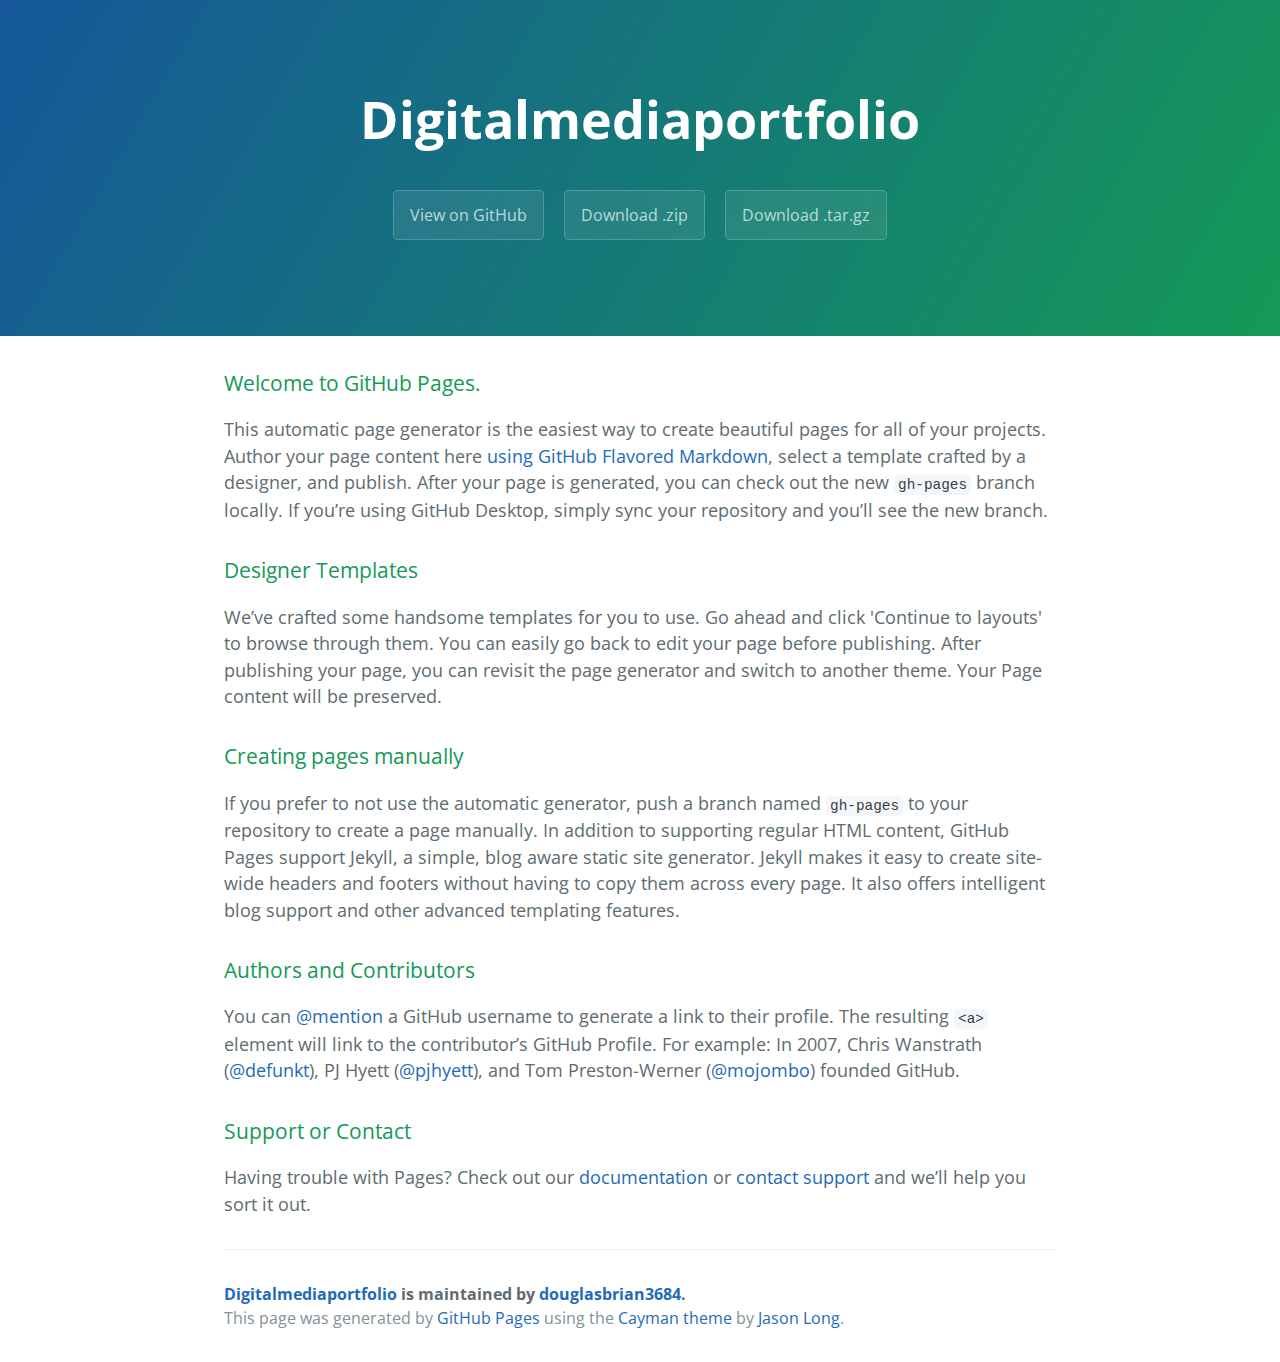
==== index.html @ 7946573d "Create gh-pages branch via GitHub" ====
<!DOCTYPE html>
<html lang="en-us">
  <head>
    <meta charset="UTF-8">
    <title>Digitalmediaportfolio by douglasbrian3684</title>
    <meta name="viewport" content="width=device-width, initial-scale=1">
    <link rel="stylesheet" type="text/css" href="stylesheets/normalize.css" media="screen">
    <link href='https://fonts.googleapis.com/css?family=Open+Sans:400,700' rel='stylesheet' type='text/css'>
    <link rel="stylesheet" type="text/css" href="stylesheets/stylesheet.css" media="screen">
    <link rel="stylesheet" type="text/css" href="stylesheets/github-light.css" media="screen">
  </head>
  <body>
    <section class="page-header">
      <h1 class="project-name">Digitalmediaportfolio</h1>
      <h2 class="project-tagline"></h2>
      <a href="https://github.com/douglasbrian3684/DigitalMediaPortfolio" class="btn">View on GitHub</a>
      <a href="https://github.com/douglasbrian3684/DigitalMediaPortfolio/zipball/master" class="btn">Download .zip</a>
      <a href="https://github.com/douglasbrian3684/DigitalMediaPortfolio/tarball/master" class="btn">Download .tar.gz</a>
    </section>

    <section class="main-content">
      <h3>
<a id="welcome-to-github-pages" class="anchor" href="#welcome-to-github-pages" aria-hidden="true"><span aria-hidden="true" class="octicon octicon-link"></span></a>Welcome to GitHub Pages.</h3>

<p>This automatic page generator is the easiest way to create beautiful pages for all of your projects. Author your page content here <a href="https://guides.github.com/features/mastering-markdown/">using GitHub Flavored Markdown</a>, select a template crafted by a designer, and publish. After your page is generated, you can check out the new <code>gh-pages</code> branch locally. If you’re using GitHub Desktop, simply sync your repository and you’ll see the new branch.</p>

<h3>
<a id="designer-templates" class="anchor" href="#designer-templates" aria-hidden="true"><span aria-hidden="true" class="octicon octicon-link"></span></a>Designer Templates</h3>

<p>We’ve crafted some handsome templates for you to use. Go ahead and click 'Continue to layouts' to browse through them. You can easily go back to edit your page before publishing. After publishing your page, you can revisit the page generator and switch to another theme. Your Page content will be preserved.</p>

<h3>
<a id="creating-pages-manually" class="anchor" href="#creating-pages-manually" aria-hidden="true"><span aria-hidden="true" class="octicon octicon-link"></span></a>Creating pages manually</h3>

<p>If you prefer to not use the automatic generator, push a branch named <code>gh-pages</code> to your repository to create a page manually. In addition to supporting regular HTML content, GitHub Pages support Jekyll, a simple, blog aware static site generator. Jekyll makes it easy to create site-wide headers and footers without having to copy them across every page. It also offers intelligent blog support and other advanced templating features.</p>

<h3>
<a id="authors-and-contributors" class="anchor" href="#authors-and-contributors" aria-hidden="true"><span aria-hidden="true" class="octicon octicon-link"></span></a>Authors and Contributors</h3>

<p>You can <a href="https://help.github.com/articles/basic-writing-and-formatting-syntax/#mentioning-users-and-teams" class="user-mention">@mention</a> a GitHub username to generate a link to their profile. The resulting <code>&lt;a&gt;</code> element will link to the contributor’s GitHub Profile. For example: In 2007, Chris Wanstrath (<a href="https://github.com/defunkt" class="user-mention">@defunkt</a>), PJ Hyett (<a href="https://github.com/pjhyett" class="user-mention">@pjhyett</a>), and Tom Preston-Werner (<a href="https://github.com/mojombo" class="user-mention">@mojombo</a>) founded GitHub.</p>

<h3>
<a id="support-or-contact" class="anchor" href="#support-or-contact" aria-hidden="true"><span aria-hidden="true" class="octicon octicon-link"></span></a>Support or Contact</h3>

<p>Having trouble with Pages? Check out our <a href="https://help.github.com/pages">documentation</a> or <a href="https://github.com/contact">contact support</a> and we’ll help you sort it out.</p>

      <footer class="site-footer">
        <span class="site-footer-owner"><a href="https://github.com/douglasbrian3684/DigitalMediaPortfolio">Digitalmediaportfolio</a> is maintained by <a href="https://github.com/douglasbrian3684">douglasbrian3684</a>.</span>

        <span class="site-footer-credits">This page was generated by <a href="https://pages.github.com">GitHub Pages</a> using the <a href="https://github.com/jasonlong/cayman-theme">Cayman theme</a> by <a href="https://twitter.com/jasonlong">Jason Long</a>.</span>
      </footer>

    </section>

  
  </body>
</html>
---- stylesheets/stylesheet.css ----
* {
  box-sizing: border-box; }

body {
  padding: 0;
  margin: 0;
  font-family: "Open Sans", "Helvetica Neue", Helvetica, Arial, sans-serif;
  font-size: 16px;
  line-height: 1.5;
  color: #606c71; }

a {
  color: #1e6bb8;
  text-decoration: none; }
  a:hover {
    text-decoration: underline; }

.btn {
  display: inline-block;
  margin-bottom: 1rem;
  color: rgba(255, 255, 255, 0.7);
  background-color: rgba(255, 255, 255, 0.08);
  border-color: rgba(255, 255, 255, 0.2);
  border-style: solid;
  border-width: 1px;
  border-radius: 0.3rem;
  transition: color 0.2s, background-color 0.2s, border-color 0.2s; }
  .btn + .btn {
    margin-left: 1rem; }

.btn:hover {
  color: rgba(255, 255, 255, 0.8);
  text-decoration: none;
  background-color: rgba(255, 255, 255, 0.2);
  border-color: rgba(255, 255, 255, 0.3); }

@media screen and (min-width: 64em) {
  .btn {
    padding: 0.75rem 1rem; } }

@media screen and (min-width: 42em) and (max-width: 64em) {
  .btn {
    padding: 0.6rem 0.9rem;
    font-size: 0.9rem; } }

@media screen and (max-width: 42em) {
  .btn {
    display: block;
    width: 100%;
    padding: 0.75rem;
    font-size: 0.9rem; }
    .btn + .btn {
      margin-top: 1rem;
      margin-left: 0; } }

.page-header {
  color: #fff;
  text-align: center;
  background-color: #159957;
  background-image: linear-gradient(120deg, #155799, #159957); }

@media screen and (min-width: 64em) {
  .page-header {
    padding: 5rem 6rem; } }

@media screen and (min-width: 42em) and (max-width: 64em) {
  .page-header {
    padding: 3rem 4rem; } }

@media screen and (max-width: 42em) {
  .page-header {
    padding: 2rem 1rem; } }

.project-name {
  margin-top: 0;
  margin-bottom: 0.1rem; }

@media screen and (min-width: 64em) {
  .project-name {
    font-size: 3.25rem; } }

@media screen and (min-width: 42em) and (max-width: 64em) {
  .project-name {
    font-size: 2.25rem; } }

@media screen and (max-width: 42em) {
  .project-name {
    font-size: 1.75rem; } }

.project-tagline {
  margin-bottom: 2rem;
  font-weight: normal;
  opacity: 0.7; }

@media screen and (min-width: 64em) {
  .project-tagline {
    font-size: 1.25rem; } }

@media screen and (min-width: 42em) and (max-width: 64em) {
  .project-tagline {
    font-size: 1.15rem; } }

@media screen and (max-width: 42em) {
  .project-tagline {
    font-size: 1rem; } }

.main-content :first-child {
  margin-top: 0; }
.main-content img {
  max-width: 100%; }
.main-content h1, .main-content h2, .main-content h3, .main-content h4, .main-content h5, .main-content h6 {
  margin-top: 2rem;
  margin-bottom: 1rem;
  font-weight: normal;
  color: #159957; }
.main-content p {
  margin-bottom: 1em; }
.main-content code {
  padding: 2px 4px;
  font-family: Consolas, "Liberation Mono", Menlo, Courier, monospace;
  font-size: 0.9rem;
  color: #383e41;
  background-color: #f3f6fa;
  border-radius: 0.3rem; }
.main-content pre {
  padding: 0.8rem;
  margin-top: 0;
  margin-bottom: 1rem;
  font: 1rem Consolas, "Liberation Mono", Menlo, Courier, monospace;
  color: #567482;
  word-wrap: normal;
  background-color: #f3f6fa;
  border: solid 1px #dce6f0;
  border-radius: 0.3rem; }
  .main-content pre > code {
    padding: 0;
    margin: 0;
    font-size: 0.9rem;
    color: #567482;
    word-break: normal;
    white-space: pre;
    background: transparent;
    border: 0; }
.main-content .highlight {
  margin-bottom: 1rem; }
  .main-content .highlight pre {
    margin-bottom: 0;
    word-break: normal; }
.main-content .highlight pre, .main-content pre {
  padding: 0.8rem;
  overflow: auto;
  font-size: 0.9rem;
  line-height: 1.45;
  border-radius: 0.3rem; }
.main-content pre code, .main-content pre tt {
  display: inline;
  max-width: initial;
  padding: 0;
  margin: 0;
  overflow: initial;
  line-height: inherit;
  word-wrap: normal;
  background-color: transparent;
  border: 0; }
  .main-content pre code:before, .main-content pre code:after, .main-content pre tt:before, .main-content pre tt:after {
    content: normal; }
.main-content ul, .main-content ol {
  margin-top: 0; }
.main-content blockquote {
  padding: 0 1rem;
  margin-left: 0;
  color: #819198;
  border-left: 0.3rem solid #dce6f0; }
  .main-content blockquote > :first-child {
    margin-top: 0; }
  .main-content blockquote > :last-child {
    margin-bottom: 0; }
.main-content table {
  display: block;
  width: 100%;
  overflow: auto;
  word-break: normal;
  word-break: keep-all; }
  .main-content table th {
    font-weight: bold; }
  .main-content table th, .main-content table td {
    padding: 0.5rem 1rem;
    border: 1px solid #e9ebec; }
.main-content dl {
  padding: 0; }
  .main-content dl dt {
    padding: 0;
    margin-top: 1rem;
    font-size: 1rem;
    font-weight: bold; }
  .main-content dl dd {
    padding: 0;
    margin-bottom: 1rem; }
.main-content hr {
  height: 2px;
  padding: 0;
  margin: 1rem 0;
  background-color: #eff0f1;
  border: 0; }

@media screen and (min-width: 64em) {
  .main-content {
    max-width: 64rem;
    padding: 2rem 6rem;
    margin: 0 auto;
    font-size: 1.1rem; } }

@media screen and (min-width: 42em) and (max-width: 64em) {
  .main-content {
    padding: 2rem 4rem;
    font-size: 1.1rem; } }

@media screen and (max-width: 42em) {
  .main-content {
    padding: 2rem 1rem;
    font-size: 1rem; } }

.site-footer {
  padding-top: 2rem;
  margin-top: 2rem;
  border-top: solid 1px #eff0f1; }

.site-footer-owner {
  display: block;
  font-weight: bold; }

.site-footer-credits {
  color: #819198; }

@media screen and (min-width: 64em) {
  .site-footer {
    font-size: 1rem; } }

@media screen and (min-width: 42em) and (max-width: 64em) {
  .site-footer {
    font-size: 1rem; } }

@media screen and (max-width: 42em) {
  .site-footer {
    font-size: 0.9rem; } }
---- stylesheets/github-light.css ----
/*
   Copyright 2014 GitHub Inc.

   Licensed under the Apache License, Version 2.0 (the "License");
   you may not use this file except in compliance with the License.
   You may obtain a copy of the License at

       http://www.apache.org/licenses/LICENSE-2.0

   Unless required by applicable law or agreed to in writing, software
   distributed under the License is distributed on an "AS IS" BASIS,
   WITHOUT WARRANTIES OR CONDITIONS OF ANY KIND, either express or implied.
   See the License for the specific language governing permissions and
   limitations under the License.

*/

.pl-c /* comment */ {
  color: #969896;
}

.pl-c1      /* constant, markup.raw, meta.diff.header, meta.module-reference, meta.property-name, support, support.constant, support.variable, variable.other.constant */,
.pl-s .pl-v /* string variable */ {
  color: #0086b3;
}

.pl-e  /* entity */,
.pl-en /* entity.name */ {
  color: #795da3;
}

.pl-s .pl-s1 /* string source */,
.pl-smi      /* storage.modifier.import, storage.modifier.package, storage.type.java, variable.other, variable.parameter.function */ {
  color: #333;
}

.pl-ent /* entity.name.tag */ {
  color: #63a35c;
}

.pl-k /* keyword, storage, storage.type */ {
  color: #a71d5d;
}

.pl-pds              /* punctuation.definition.string, string.regexp.character-class */,
.pl-s                /* string */,
.pl-s .pl-pse .pl-s1 /* string punctuation.section.embedded source */,
.pl-sr               /* string.regexp */,
.pl-sr .pl-cce       /* string.regexp constant.character.escape */,
.pl-sr .pl-sra       /* string.regexp string.regexp.arbitrary-repitition */,
.pl-sr .pl-sre       /* string.regexp source.ruby.embedded */ {
  color: #183691;
}

.pl-v /* variable */ {
  color: #ed6a43;
}

.pl-id /* invalid.deprecated */ {
  color: #b52a1d;
}

.pl-ii /* invalid.illegal */ {
  background-color: #b52a1d;
  color: #f8f8f8;
}

.pl-sr .pl-cce /* string.regexp constant.character.escape */ {
  color: #63a35c;
  font-weight: bold;
}

.pl-ml /* markup.list */ {
  color: #693a17;
}

.pl-mh        /* markup.heading */,
.pl-mh .pl-en /* markup.heading entity.name */,
.pl-ms        /* meta.separator */ {
  color: #1d3e81;
  font-weight: bold;
}

.pl-mq /* markup.quote */ {
  color: #008080;
}

.pl-mi /* markup.italic */ {
  color: #333;
  font-style: italic;
}

.pl-mb /* markup.bold */ {
  color: #333;
  font-weight: bold;
}

.pl-md /* markup.deleted, meta.diff.header.from-file */ {
  background-color: #ffecec;
  color: #bd2c00;
}

.pl-mi1 /* markup.inserted, meta.diff.header.to-file */ {
  background-color: #eaffea;
  color: #55a532;
}

.pl-mdr /* meta.diff.range */ {
  color: #795da3;
  font-weight: bold;
}

.pl-mo /* meta.output */ {
  color: #1d3e81;
}
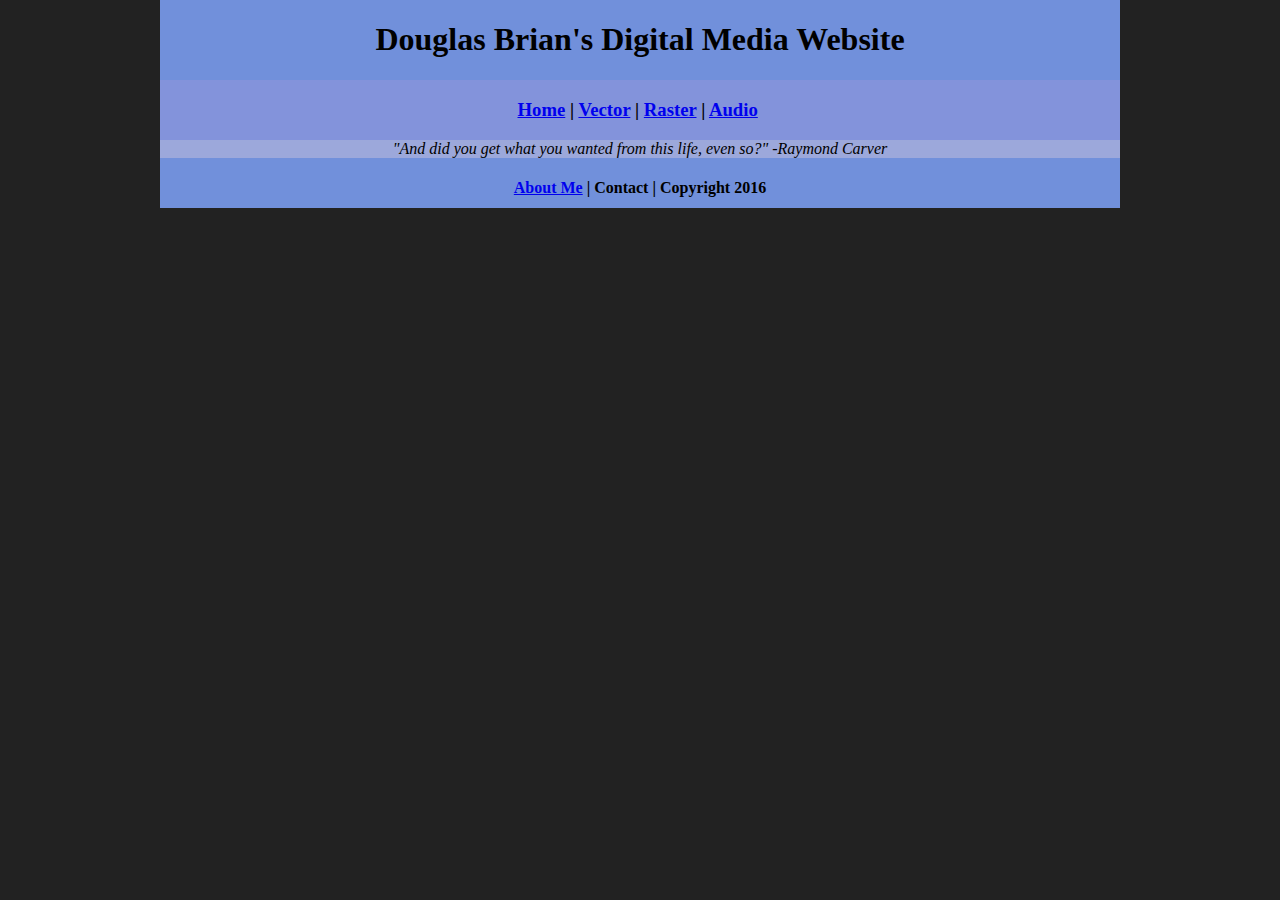
==== commit a217058d: "Added file..." ====
--- a/index.html
+++ b/index.html
@@ -1,57 +1,23 @@
 <!DOCTYPE html>
-<html lang="en-us">
-  <head>
-    <meta charset="UTF-8">
-    <title>Digitalmediaportfolio by douglasbrian3684</title>
-    <meta name="viewport" content="width=device-width, initial-scale=1">
-    <link rel="stylesheet" type="text/css" href="stylesheets/normalize.css" media="screen">
-    <link href='https://fonts.googleapis.com/css?family=Open+Sans:400,700' rel='stylesheet' type='text/css'>
-    <link rel="stylesheet" type="text/css" href="stylesheets/stylesheet.css" media="screen">
-    <link rel="stylesheet" type="text/css" href="stylesheets/github-light.css" media="screen">
-  </head>
-  <body>
-    <section class="page-header">
-      <h1 class="project-name">Digitalmediaportfolio</h1>
-      <h2 class="project-tagline"></h2>
-      <a href="https://github.com/douglasbrian3684/DigitalMediaPortfolio" class="btn">View on GitHub</a>
-      <a href="https://github.com/douglasbrian3684/DigitalMediaPortfolio/zipball/master" class="btn">Download .zip</a>
-      <a href="https://github.com/douglasbrian3684/DigitalMediaPortfolio/tarball/master" class="btn">Download .tar.gz</a>
-    </section>
-
-    <section class="main-content">
-      <h3>
-<a id="welcome-to-github-pages" class="anchor" href="#welcome-to-github-pages" aria-hidden="true"><span aria-hidden="true" class="octicon octicon-link"></span></a>Welcome to GitHub Pages.</h3>
-
-<p>This automatic page generator is the easiest way to create beautiful pages for all of your projects. Author your page content here <a href="https://guides.github.com/features/mastering-markdown/">using GitHub Flavored Markdown</a>, select a template crafted by a designer, and publish. After your page is generated, you can check out the new <code>gh-pages</code> branch locally. If you’re using GitHub Desktop, simply sync your repository and you’ll see the new branch.</p>
-
-<h3>
-<a id="designer-templates" class="anchor" href="#designer-templates" aria-hidden="true"><span aria-hidden="true" class="octicon octicon-link"></span></a>Designer Templates</h3>
-
-<p>We’ve crafted some handsome templates for you to use. Go ahead and click 'Continue to layouts' to browse through them. You can easily go back to edit your page before publishing. After publishing your page, you can revisit the page generator and switch to another theme. Your Page content will be preserved.</p>
-
-<h3>
-<a id="creating-pages-manually" class="anchor" href="#creating-pages-manually" aria-hidden="true"><span aria-hidden="true" class="octicon octicon-link"></span></a>Creating pages manually</h3>
-
-<p>If you prefer to not use the automatic generator, push a branch named <code>gh-pages</code> to your repository to create a page manually. In addition to supporting regular HTML content, GitHub Pages support Jekyll, a simple, blog aware static site generator. Jekyll makes it easy to create site-wide headers and footers without having to copy them across every page. It also offers intelligent blog support and other advanced templating features.</p>
-
-<h3>
-<a id="authors-and-contributors" class="anchor" href="#authors-and-contributors" aria-hidden="true"><span aria-hidden="true" class="octicon octicon-link"></span></a>Authors and Contributors</h3>
-
-<p>You can <a href="https://help.github.com/articles/basic-writing-and-formatting-syntax/#mentioning-users-and-teams" class="user-mention">@mention</a> a GitHub username to generate a link to their profile. The resulting <code>&lt;a&gt;</code> element will link to the contributor’s GitHub Profile. For example: In 2007, Chris Wanstrath (<a href="https://github.com/defunkt" class="user-mention">@defunkt</a>), PJ Hyett (<a href="https://github.com/pjhyett" class="user-mention">@pjhyett</a>), and Tom Preston-Werner (<a href="https://github.com/mojombo" class="user-mention">@mojombo</a>) founded GitHub.</p>
-
-<h3>
-<a id="support-or-contact" class="anchor" href="#support-or-contact" aria-hidden="true"><span aria-hidden="true" class="octicon octicon-link"></span></a>Support or Contact</h3>
-
-<p>Having trouble with Pages? Check out our <a href="https://help.github.com/pages">documentation</a> or <a href="https://github.com/contact">contact support</a> and we’ll help you sort it out.</p>
-
-      <footer class="site-footer">
-        <span class="site-footer-owner"><a href="https://github.com/douglasbrian3684/DigitalMediaPortfolio">Digitalmediaportfolio</a> is maintained by <a href="https://github.com/douglasbrian3684">douglasbrian3684</a>.</span>
-
-        <span class="site-footer-credits">This page was generated by <a href="https://pages.github.com">GitHub Pages</a> using the <a href="https://github.com/jasonlong/cayman-theme">Cayman theme</a> by <a href="https://twitter.com/jasonlong">Jason Long</a>.</span>
-      </footer>
-
-    </section>
-
-  
-  </body>
-</html>
+<html class="homePage">
+<head>
+	<!-- This is a comment! Text here will be ignored by the browser. -->
+	<meta charset="UTF-8">
+	<title>My Portfolio</title>
+	<link href="myCSS.css" rel="stylesheet" type="text/css">
+</head>
+<body>
+<div class="container">
+  <div class="header">
+    <h1>Douglas Brian's Digital Media Website</h1>
+  </div>
+  <div class="nav">
+    <h3><a href="index.html">Home</a> | <a href="../Digital Media/Vector/vectorgraphics.html">Vector</a> | <a href="../Digital Media/Raster/raster.html">Raster</a> | <a href="../Digital Media/Audio/audio.html">Audio</a>&nbsp;</h3>
+  <strong> Home</strong></div>
+  <div class="content"><em>"And did you get what you wanted from this life, even so?" -Raymond Carver </em></div>
+  <div class="footer">
+    <h4><a href="../Digital Media/about me.html">About Me</a> | Contact | Copyright 2016</h4>
+  </div>
+</div>
+</body>
+</html>--- a/myCSS.css
+++ b/myCSS.css
@@ -0,0 +1,47 @@
+@charset "UTF-8";
+/* This is a comment! Text here will be ignored by the browser. */
+body {
+	margin: 0 auto;
+	font:Gotham, "Helvetica Neue", Helvetica, Arial, sans-serif
+}
+.homePage {
+	background: #222222;
+}
+.container {
+	width: 960px;
+	margin: 0 auto;
+}
+.header {
+	background: #7190DB;
+	text-align: center;
+	margin: 0px;
+	padding: 5;
+	float: left;
+	width: 100%;
+	height: 80px;
+	
+}
+.nav {
+	background: #8393DB;
+	margin: 0px;
+	padding: 5;
+	float: left;
+	width: 100%;
+	height: 60px;
+	text-align: center;
+}
+.content {
+	background: #9CA8DB;
+	margin: 0px;
+	float: left;
+	width: 100%;
+	text-align: center;
+}
+.footer {
+	background: #7190DB;
+	margin: 0px;
+	float: left;
+	width: 100%;
+	height: 50px;
+	text-align: center;
+}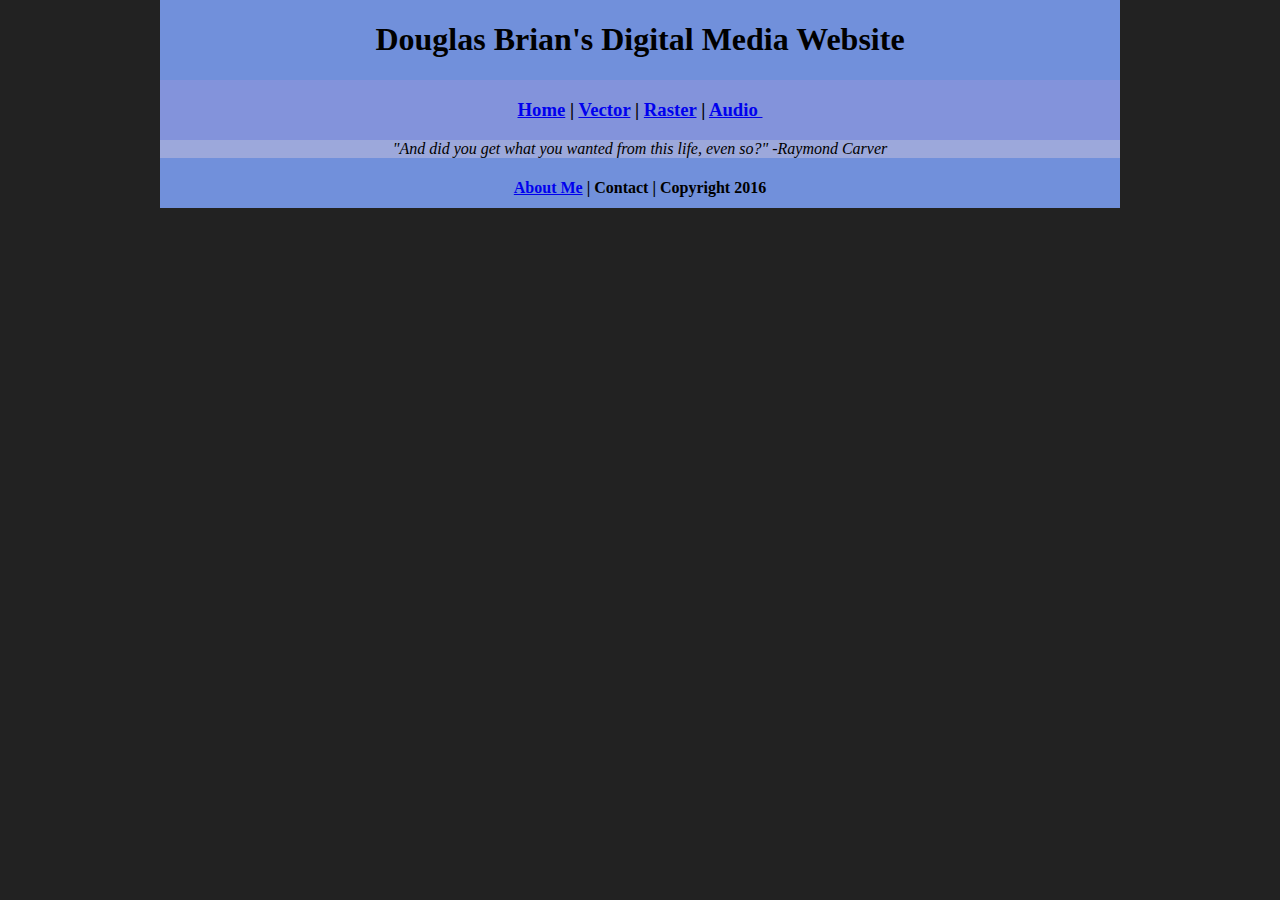
==== commit d76daa0c: "Add files" ====
--- a/index.html
+++ b/index.html
@@ -12,7 +12,7 @@
     <h1>Douglas Brian's Digital Media Website</h1>
   </div>
   <div class="nav">
-    <h3><a href="index.html">Home</a> | <a href="../Digital Media/Vector/vectorgraphics.html">Vector</a> | <a href="../Digital Media/Raster/raster.html">Raster</a> | <a href="../Digital Media/Audio/audio.html">Audio</a>&nbsp;</h3>
+    <h3><a href="index.html">Home</a> | <a href="vector/vectorgraphics.html">Vector</a> | <a href="raster/raster.html">Raster</a> | <a href="audio/audio.html">Audio&nbsp;</a></h3>
   <strong> Home</strong></div>
   <div class="content"><em>"And did you get what you wanted from this life, even so?" -Raymond Carver </em></div>
   <div class="footer">
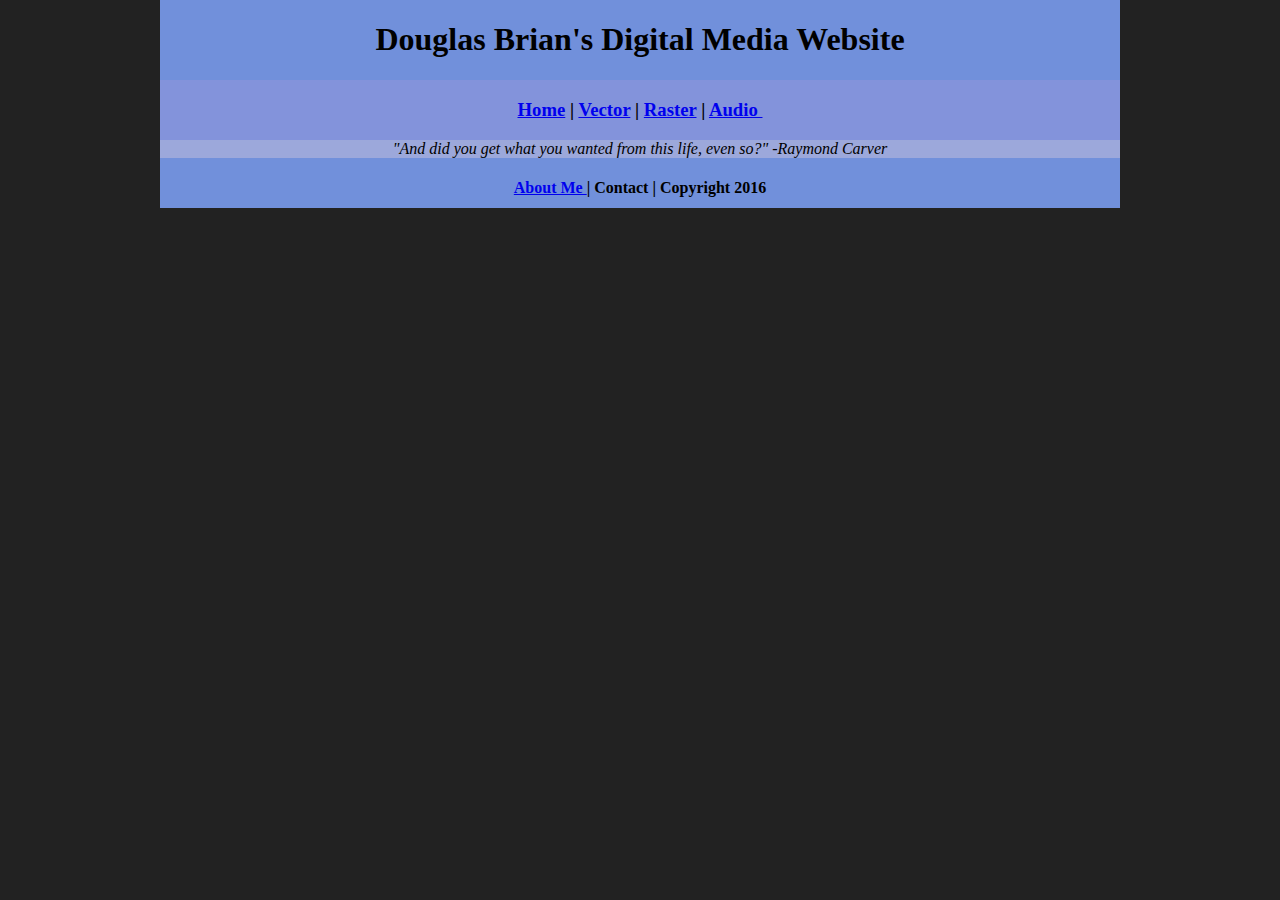
==== commit a0eec18d: "Added files via upload" ====
--- a/index.html
+++ b/index.html
@@ -16,7 +16,7 @@
   <strong> Home</strong></div>
   <div class="content"><em>"And did you get what you wanted from this life, even so?" -Raymond Carver </em></div>
   <div class="footer">
-    <h4><a href="../Digital Media/about me.html">About Me</a> | Contact | Copyright 2016</h4>
+    <h4><a href="about me/about me.html">About Me </a>| Contact | Copyright 2016</h4>
   </div>
 </div>
 </body>
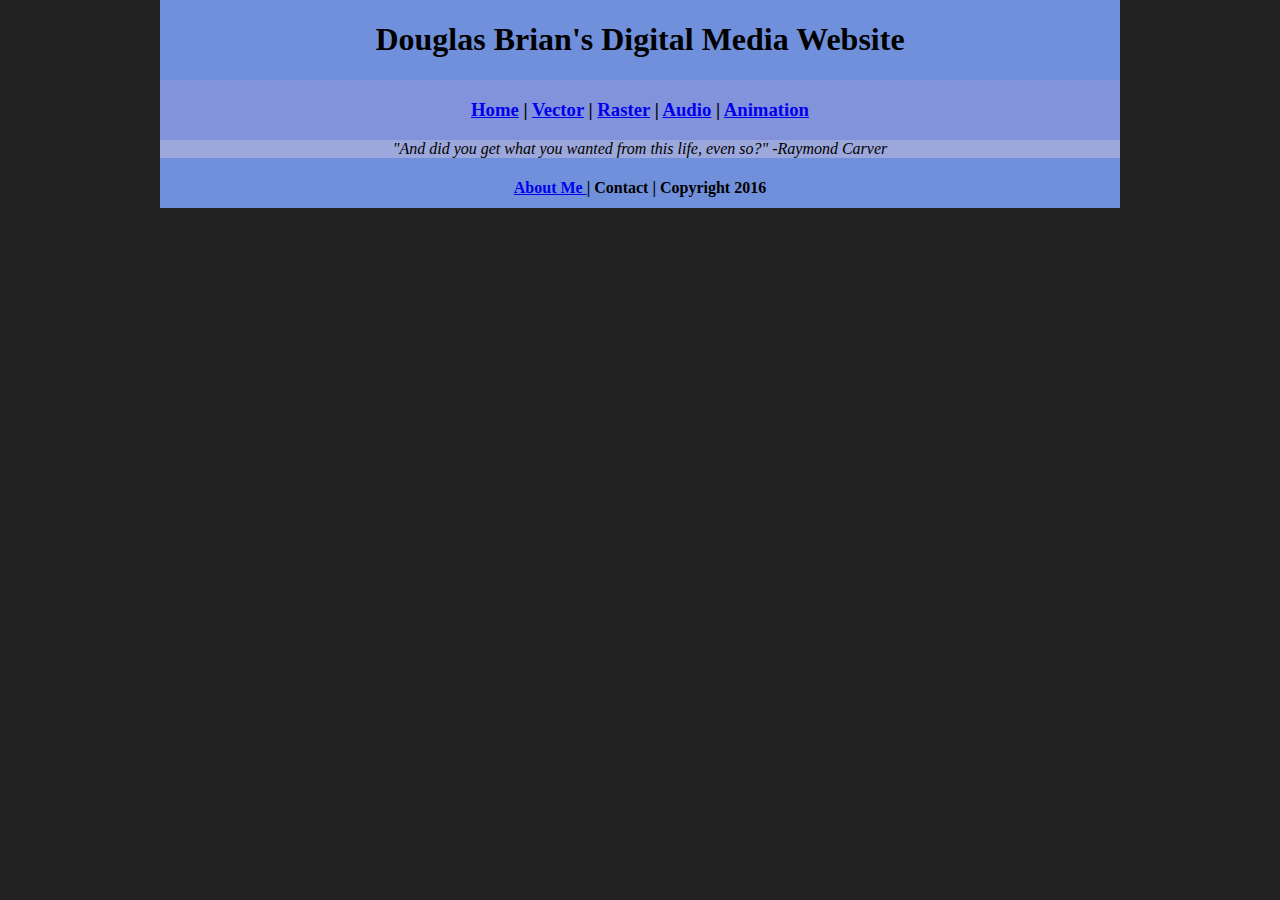
==== commit 9122b8fc: "Added files via upload" ====
--- a/index.html
+++ b/index.html
@@ -12,7 +12,7 @@
     <h1>Douglas Brian's Digital Media Website</h1>
   </div>
   <div class="nav">
-    <h3><a href="index.html">Home</a> | <a href="vector/vectorgraphics.html">Vector</a> | <a href="raster/raster.html">Raster</a> | <a href="audio/audio.html">Audio&nbsp;</a></h3>
+    <h3><a href="index.html">Home</a> | <a href="vector/vectorgraphics.html">Vector</a> | <a href="raster/raster.html">Raster</a> | <a href="audio/audio.html">Audio</a> | <a href="animation/animation.html">Animation</a></h3>
   <strong> Home</strong></div>
   <div class="content"><em>"And did you get what you wanted from this life, even so?" -Raymond Carver </em></div>
   <div class="footer">
